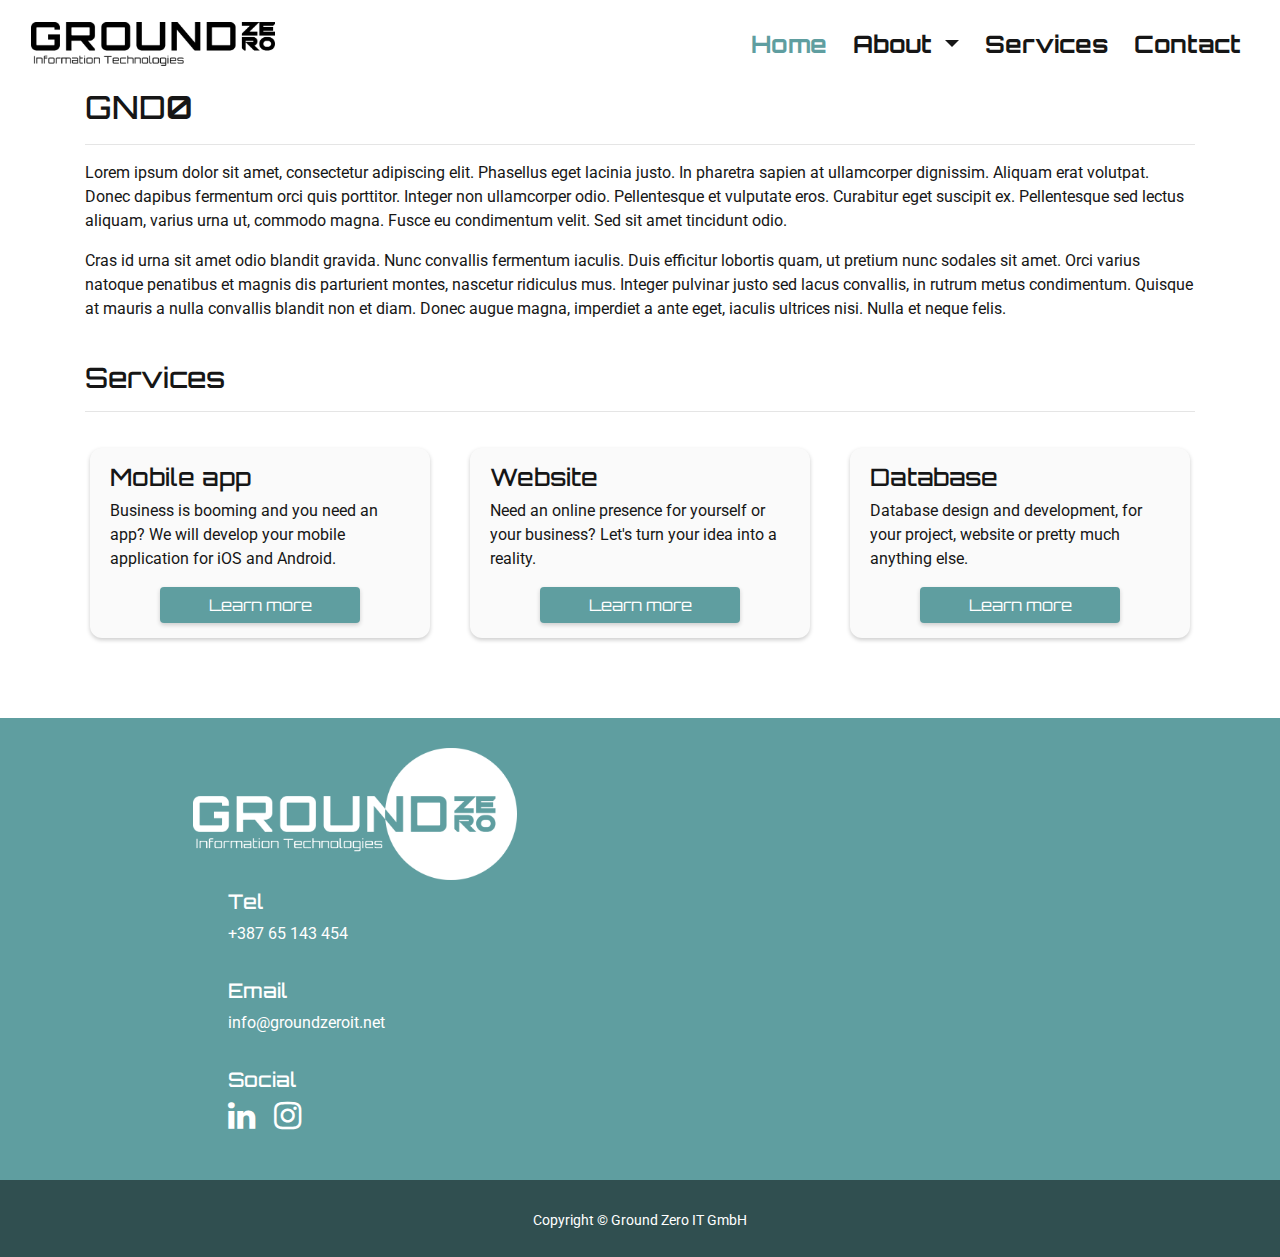
==== src/main/resources/templates/index.html @ ade9245b "Adding some animations" ====
<!DOCTYPE html>
<html lang="en" xmlns:th="http://www.w3.org/1999/xhtml">
<head>
    <!-- Needed by Bootstrap -->
    <meta charset="UTF-8">
    <meta http-equiv="X-UA-Compatible" content="IE=edge" />
    <meta name="viewport" content="width=device-width, initial-scale=1" />

    <!-- Including Bootstrap -->
    <link href="../static/css/bootstrap.css" rel="stylesheet" th:href="@{/css/bootstrap.css}" />
    <script src="../static/js/jquery-3.5.1.min.js" type="text/javascript" th:src="@{/js/jquery-3.5.1.min.js}"></script>
    <script src="../static/js/bootstrap.min.js" type="text/javascript" th:src="@{/js/bootstrap.min.js}"></script>

    <title>Ground Zero IT</title>
    <link rel="stylesheet" href="../static/css/main_style.css" th:href="@{/css/main_style.css} " />

    <!-- Favicon -->
    <link rel="icon" type="image/png" href="../static/favicon-32x32.png" th:href="@{/favicon-32x32.png}" sizes="32x32" />
    <link rel="icon" type="image/png" href="../static/favicon-16x16.png" th:href="@{/favicon-16x16.png}" sizes="16x16" />
    <link rel="icon" type="image/png" href="../static/favicon-128.png" th:href="@{/favicon-128.png}" sizes="128x128" />

    <!-- Font Awesome -->
    <link rel="stylesheet" href="../static/font-awesome-4.7.0/css/font-awesome.min.css" th:href="@{/font-awesome-4.7.0/css/font-awesome.min.css}" />
</head>
<body>
    <!-- Header and navigation -->
    <div class="container-fluid">
        <header>
            <nav class="navbar navbar-expand-lg navbar-expand-md">
                <img src="../static/img/black/groundzero__shortened_logo_black.png" class="img-fluid" id="image-bigger-screen" alt="Ground Zero IT Logo" th:src="@{/img/black/groundzero__shortened_logo_black.png}" />
                <img src="../static/img/black/groundzero__icon_1_black.png" class="img-fluid" id="image-smaller-screen" alt="Ground Zero IT Logo" th:src="@{/img/black/groundzero__icon_1_black.png}" />
                <!-- Collapse button -->
                <button class="navbar-toggler" type="button" data-toggle="collapse" data-target="#navbarContent"
                        aria-controls="navbarContent" aria-expanded="false" aria-label="Toggle navigation">
                <span style="font-size: 22px" class="dark-blue-text">
                    <i class="fa fa-bars" aria-hidden="true"></i>
                </span>
                </button>
                <!-- Navbar -->
                <div class="collapse navbar-collapse" id="navbarContent">
                    <ul class="navbar-nav ml-auto">
                        <li class="nav-item active"><a class="nav-link" href="/" th:href="@{/}">Home</a></li> <!-- href="index.html" th:href="@{index.html}" -->
                        <li class="nav-item dropdown">
                            <a class="nav-link dropdown-toggle" href="#" id="navbarDropdown" role="button" data-toggle="dropdown" aria-haspopup="true" aria-expanded="false">
                                About
                            </a>
                            <div class="dropdown-menu" aria-labelledby="navbarDropdown">
                                <a class="nav-link" href="/about" th:href="@{/about}">About us</a>
                                <a class="nav-link" href="/impressum" th:href="@{/impressum}">Impressum</a>
                            </div>
                        </li>
                        <li class="nav-item"><a class="nav-link" href="/services" th:href="@{/services}">Services</a></li>
                        <li class="nav-item"><a class="nav-link" href="/contact" th:href="@{/contact}">Contact</a></li>
                    </ul>
                </div>
            </nav>
        </header>
    </div>

    <!-- Main content -->
    <main class="container">
        <h2 id="typewriter" data-typewriter="Welcome to Ground Zero IT">GND<strong>0</strong></h2> <!--  -->
        <!-- <h2 id="alternative-main-heading-text">Welcome to Ground Zero IT</h2> -->
        <hr />
        <p>
            Lorem ipsum dolor sit amet, consectetur adipiscing elit. Phasellus eget lacinia justo.
            In pharetra sapien at ullamcorper dignissim. Aliquam erat volutpat. Donec dapibus fermentum orci quis porttitor.
            Integer non ullamcorper odio. Pellentesque et vulputate eros. Curabitur eget suscipit ex. Pellentesque sed lectus
            aliquam, varius urna ut, commodo magna. Fusce eu condimentum velit. Sed sit amet tincidunt odio.
        </p>
        <p>
            Cras id urna sit amet odio blandit gravida. Nunc convallis fermentum iaculis. Duis efficitur lobortis quam, ut
            pretium nunc sodales sit amet. Orci varius natoque penatibus et magnis dis parturient montes, nascetur ridiculus
            mus. Integer pulvinar justo sed lacus convallis, in rutrum metus condimentum. Quisque at mauris a nulla convallis
            blandit non et diam. Donec augue magna, imperdiet a ante eget, iaculis ultrices nisi. Nulla et neque felis.
        </p>

        <br>

        <!-- Services -->
        <h3>Services</h3>
        <hr>
        <div class="row">
            <div class="col-xl-4 col-lg-4 col-md-6 col-sm-6 col-xs-12">
                <div class="services-box">
                    <h4>Mobile app</h4>
                    <p>Business is booming and you need an app? We will develop your mobile application for iOS and Android.</p>
                    <a href="/services" th:href="@{/services}" class="btn btn-info mx-auto d-block">Learn more</a>
                </div>
            </div>
            <div class="col-xl-4 col-lg-4 col-md-6 col-sm-6 col-xs-12">
                <div class="services-box">
                    <h4>Website</h4>
                    <p>Need an online presence for yourself or your business? Let's turn your idea into a reality.</p>
                    <a href="/services" th:href="@{/services}" class="btn btn-info mx-auto d-block">Learn more</a>
                </div>
            </div>
            <div class="col-xl-4 col-lg-4 col-md-6 col-sm-6 col-xs-12">
                <div class="services-box">
                    <h4>Database</h4>
                    <p>Database design and development, for your project, website or pretty much anything else.</p>
                    <a href="/services" th:href="@{/services}" class="btn btn-info mx-auto d-block">Learn more</a>
                </div>
            </div>
        </div>
    </main>

    <!-- Footer -->
    <footer class="container-fluid">
        <div class="container">
            <div class="row">
                <div class="col-xl-6 col-lg-6 col-md-6 col-sm-12">
                    <img src="../static/img/white/groundzero__full_logo_white.png" th:src="@{/img/white/groundzero__full_logo_white.png}" class="mx-auto d-block d-flex flex-wrap align-items-center" alt="Ground Zero IT Logo" />
                    <!-- th:src="@{/static/img/white/groundzero__full_logo_white.png" -->
                    <div class="row">
                        <div class="col-3" id="left-part-footer"></div>
                        <div class="col-9" id="right-part-footer">
                            <h4>Tel</h4>
                            <a class="footer-link" href="tel:+387 65 143 454">+387 65 143 454</a>
                            <hr style="visibility: hidden" />
                            <h4>Email</h4>
                            <a class="footer-link" href="mailto:info@groundzeroit.net">info@groundzeroit.net</a>
                            <hr style="visibility: hidden" />
                            <h4>Social</h4>
                            <p>
                                <a class="footer-link" href="https://www.linkedin.com/company/ground-zero-it/" target="_blank">
                                    <i class="fa fa-linkedin fa-2x" aria-hidden="true" style="margin-right: 15px"></i>
                                </a>
                                <a class="footer-link" href="https://www.instagram.com/groundzeroit/" target="_blank">
                                    <i class="fa fa-instagram fa-2x" aria-hidden="true" style="margin-right: 15px"></i>
                                </a>
                            </p>
                        </div>
                        <div class="col-12" id="small-screen-footer">
                            <h4>Tel</h4>
                            <a class="footer-link" href="tel:+387 65 143 454">+387 65 143 454</a>
                            <hr style="visibility: hidden" />
                            <h4>Email</h4>
                            <a class="footer-link" href="mailto:info@groundzeroit.net">info@groundzeroit.net</a>
                            <hr style="visibility: hidden" />
                            <h4>Social</h4>
                            <p>
                                <a class="footer-link" href="https://www.linkedin.com/company/ground-zero-it/" target="_blank">
                                    <i class="fa fa-linkedin fa-2x" aria-hidden="true" style="margin-right: 15px"></i>
                                </a>
                                <a class="footer-link" href="https://www.instagram.com/groundzeroit/" target="_blank">
                                    <i class="fa fa-instagram fa-2x" aria-hidden="true" style="margin-right: 15px"></i>
                                </a>
                            </p>
                            <hr style="visibility: hidden" />
                        </div>
                    </div>
                </div>
                <div class="col-xl-6 col-lg-6 col-md-6 col-sm-12">
                    <iframe id="google-maps-style" src="https://www.google.com/maps/embed?pb=!1m14!1m8!1m3!1d814.8254659601726!2d17.19437573188063!3d44.777663774780514!3m2!1i1024!2i768!4f13.1!3m3!1m2!1s0x0%3A0x6177340adcb4b99b!2sGround%20Zero%20IT!5e0!3m2!1sen!2sba!4v1608802967349!5m2!1sen!2sba" frameborder="0" style="border:0;" allowfullscreen="" aria-hidden="false" tabindex="0"></iframe>
                </div>
            </div>
        </div>
        <div class="row" id="footer-copyright">
            <p class="col-12 text-center">
                Copyright <span th:text=" ${#dates.year(#dates.createNow())} "></span> &copy; Ground Zero IT GmbH
            </p>
        </div>
    </footer>
    <script type="text/javascript" src="../static/js/PedjangoJS.js" th:src="@{/js/PedjangoJS.js}"></script>
</body>
</html>
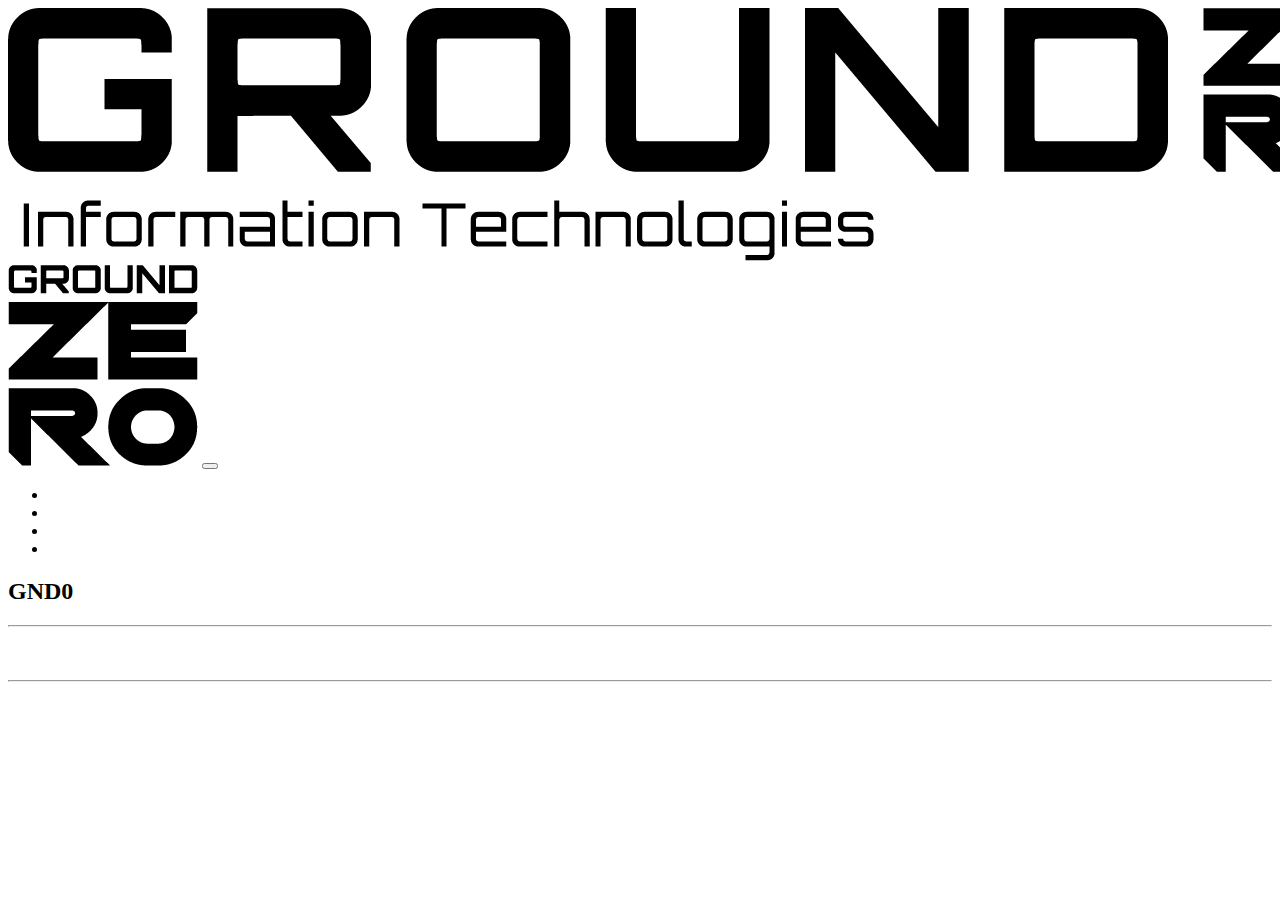
==== commit 69e384b2: "Figured out fragments and messages.properties" ====
--- a/src/main/resources/templates/index.html
+++ b/src/main/resources/templates/index.html
@@ -1,26 +1,6 @@
 <!DOCTYPE html>
-<html lang="en" xmlns:th="http://www.w3.org/1999/xhtml">
-<head>
-    <!-- Needed by Bootstrap -->
-    <meta charset="UTF-8">
-    <meta http-equiv="X-UA-Compatible" content="IE=edge" />
-    <meta name="viewport" content="width=device-width, initial-scale=1" />
-
-    <!-- Including Bootstrap -->
-    <link href="../static/css/bootstrap.css" rel="stylesheet" th:href="@{/css/bootstrap.css}" />
-    <script src="../static/js/jquery-3.5.1.min.js" type="text/javascript" th:src="@{/js/jquery-3.5.1.min.js}"></script>
-    <script src="../static/js/bootstrap.min.js" type="text/javascript" th:src="@{/js/bootstrap.min.js}"></script>
-
-    <title>Ground Zero IT</title>
-    <link rel="stylesheet" href="../static/css/main_style.css" th:href="@{/css/main_style.css} " />
-
-    <!-- Favicon -->
-    <link rel="icon" type="image/png" href="../static/favicon-32x32.png" th:href="@{/favicon-32x32.png}" sizes="32x32" />
-    <link rel="icon" type="image/png" href="../static/favicon-16x16.png" th:href="@{/favicon-16x16.png}" sizes="16x16" />
-    <link rel="icon" type="image/png" href="../static/favicon-128.png" th:href="@{/favicon-128.png}" sizes="128x128" />
-
-    <!-- Font Awesome -->
-    <link rel="stylesheet" href="../static/font-awesome-4.7.0/css/font-awesome.min.css" th:href="@{/font-awesome-4.7.0/css/font-awesome.min.css}" />
+<html xmlns:th="http://www.w3.org/1999/xhtml"> <!-- lang="en" -->
+<head th:replace="fragments/head :: head('Ground Zero IT')">
 </head>
 <body>
     <!-- Header and navigation -->
@@ -28,7 +8,7 @@
         <header>
             <nav class="navbar navbar-expand-lg navbar-expand-md">
                 <img src="../static/img/black/groundzero__shortened_logo_black.png" class="img-fluid" id="image-bigger-screen" alt="Ground Zero IT Logo" th:src="@{/img/black/groundzero__shortened_logo_black.png}" />
-                <img src="../static/img/black/groundzero__icon_1_black.png" class="img-fluid" id="image-smaller-screen" alt="Ground Zero IT Logo" th:src="@{/img/black/groundzero__icon_1_black.png}" />
+                <img src="../static/img/black/groundzero__icon_2_black.png" class="img-fluid" id="image-smaller-screen" alt="Ground Zero IT Logo" th:src="@{/img/black/groundzero__icon_2_black.png}" />
                 <!-- Collapse button -->
                 <button class="navbar-toggler" type="button" data-toggle="collapse" data-target="#navbarContent"
                         aria-controls="navbarContent" aria-expanded="false" aria-label="Toggle navigation">
@@ -39,18 +19,16 @@
                 <!-- Navbar -->
                 <div class="collapse navbar-collapse" id="navbarContent">
                     <ul class="navbar-nav ml-auto">
-                        <li class="nav-item active"><a class="nav-link" href="/" th:href="@{/}">Home</a></li> <!-- href="index.html" th:href="@{index.html}" -->
+                        <li class="nav-item active"><a class="nav-link" href="/" th:href="@{/}" th:text="#{nav_home}"></a></li> <!-- href="index.html" th:href="@{index.html}" -->
                         <li class="nav-item dropdown">
-                            <a class="nav-link dropdown-toggle" href="#" id="navbarDropdown" role="button" data-toggle="dropdown" aria-haspopup="true" aria-expanded="false">
-                                About
-                            </a>
+                            <a class="nav-link dropdown-toggle" href="#" id="navbarDropdown" role="button" data-toggle="dropdown" aria-haspopup="true" aria-expanded="false" th:text="#{nav_about}"></a>
                             <div class="dropdown-menu" aria-labelledby="navbarDropdown">
-                                <a class="nav-link" href="/about" th:href="@{/about}">About us</a>
-                                <a class="nav-link" href="/impressum" th:href="@{/impressum}">Impressum</a>
+                                <a class="nav-link" href="/about" th:href="@{/about}" th:text="#{nav_about_us}"></a>
+                                <a class="nav-link" href="/impressum" th:href="@{/impressum}" th:text="#{nav_impressum}"></a>
                             </div>
                         </li>
-                        <li class="nav-item"><a class="nav-link" href="/services" th:href="@{/services}">Services</a></li>
-                        <li class="nav-item"><a class="nav-link" href="/contact" th:href="@{/contact}">Contact</a></li>
+                        <li class="nav-item"><a class="nav-link" href="/services" th:href="@{/services}" th:text="#{nav_services}"></a></li>
+                        <li class="nav-item"><a class="nav-link" href="/contact" th:href="@{/contact}" th:text="#{nav_contact}"></a></li>
                     </ul>
                 </div>
             </nav>
@@ -59,109 +37,43 @@
 
     <!-- Main content -->
     <main class="container">
-        <h2 id="typewriter" data-typewriter="Welcome to Ground Zero IT">GND<strong>0</strong></h2> <!--  -->
+        <h2 id="typewriter" th:data-typewriter="#{home_heading}">GND<strong>0</strong></h2> <!--  -->
         <!-- <h2 id="alternative-main-heading-text">Welcome to Ground Zero IT</h2> -->
         <hr />
-        <p>
-            Lorem ipsum dolor sit amet, consectetur adipiscing elit. Phasellus eget lacinia justo.
-            In pharetra sapien at ullamcorper dignissim. Aliquam erat volutpat. Donec dapibus fermentum orci quis porttitor.
-            Integer non ullamcorper odio. Pellentesque et vulputate eros. Curabitur eget suscipit ex. Pellentesque sed lectus
-            aliquam, varius urna ut, commodo magna. Fusce eu condimentum velit. Sed sit amet tincidunt odio.
-        </p>
-        <p>
-            Cras id urna sit amet odio blandit gravida. Nunc convallis fermentum iaculis. Duis efficitur lobortis quam, ut
-            pretium nunc sodales sit amet. Orci varius natoque penatibus et magnis dis parturient montes, nascetur ridiculus
-            mus. Integer pulvinar justo sed lacus convallis, in rutrum metus condimentum. Quisque at mauris a nulla convallis
-            blandit non et diam. Donec augue magna, imperdiet a ante eget, iaculis ultrices nisi. Nulla et neque felis.
-        </p>
+        <p th:text="#{home_p1}"></p>
+        <p th:text="#{home_p2}"></p>
 
         <br>
 
         <!-- Services -->
-        <h3>Services</h3>
+        <h3 th:text="#{home_heading_2}"></h3>
         <hr>
         <div class="row">
             <div class="col-xl-4 col-lg-4 col-md-6 col-sm-6 col-xs-12">
                 <div class="services-box">
-                    <h4>Mobile app</h4>
-                    <p>Business is booming and you need an app? We will develop your mobile application for iOS and Android.</p>
-                    <a href="/services" th:href="@{/services}" class="btn btn-info mx-auto d-block">Learn more</a>
+                    <h4 th:text="#{home_services_box_1}"></h4>
+                    <p th:text="#{home_services_box_1_p}"></p>
+                    <a href="/services" th:href="@{/services}" class="btn btn-info mx-auto d-block" th:text="#{home_services_box_btn}"></a>
                 </div>
             </div>
             <div class="col-xl-4 col-lg-4 col-md-6 col-sm-6 col-xs-12">
                 <div class="services-box">
-                    <h4>Website</h4>
-                    <p>Need an online presence for yourself or your business? Let's turn your idea into a reality.</p>
-                    <a href="/services" th:href="@{/services}" class="btn btn-info mx-auto d-block">Learn more</a>
+                    <h4 th:text="#{home_services_box_2}"></h4>
+                    <p th:text="#{home_services_box_2_p}"></p>
+                    <a href="/services" th:href="@{/services}" class="btn btn-info mx-auto d-block" th:text="#{home_services_box_btn}"></a>
                 </div>
             </div>
             <div class="col-xl-4 col-lg-4 col-md-6 col-sm-6 col-xs-12">
                 <div class="services-box">
-                    <h4>Database</h4>
-                    <p>Database design and development, for your project, website or pretty much anything else.</p>
-                    <a href="/services" th:href="@{/services}" class="btn btn-info mx-auto d-block">Learn more</a>
+                    <h4 th:text="#{home_services_box_3}"></h4>
+                    <p th:text="#{home_services_box_3_p}"></p>
+                    <a href="/services" th:href="@{/services}" class="btn btn-info mx-auto d-block" th:text="#{home_services_box_btn}"></a>
                 </div>
             </div>
         </div>
     </main>
 
-    <!-- Footer -->
-    <footer class="container-fluid">
-        <div class="container">
-            <div class="row">
-                <div class="col-xl-6 col-lg-6 col-md-6 col-sm-12">
-                    <img src="../static/img/white/groundzero__full_logo_white.png" th:src="@{/img/white/groundzero__full_logo_white.png}" class="mx-auto d-block d-flex flex-wrap align-items-center" alt="Ground Zero IT Logo" />
-                    <!-- th:src="@{/static/img/white/groundzero__full_logo_white.png" -->
-                    <div class="row">
-                        <div class="col-3" id="left-part-footer"></div>
-                        <div class="col-9" id="right-part-footer">
-                            <h4>Tel</h4>
-                            <a class="footer-link" href="tel:+387 65 143 454">+387 65 143 454</a>
-                            <hr style="visibility: hidden" />
-                            <h4>Email</h4>
-                            <a class="footer-link" href="mailto:info@groundzeroit.net">info@groundzeroit.net</a>
-                            <hr style="visibility: hidden" />
-                            <h4>Social</h4>
-                            <p>
-                                <a class="footer-link" href="https://www.linkedin.com/company/ground-zero-it/" target="_blank">
-                                    <i class="fa fa-linkedin fa-2x" aria-hidden="true" style="margin-right: 15px"></i>
-                                </a>
-                                <a class="footer-link" href="https://www.instagram.com/groundzeroit/" target="_blank">
-                                    <i class="fa fa-instagram fa-2x" aria-hidden="true" style="margin-right: 15px"></i>
-                                </a>
-                            </p>
-                        </div>
-                        <div class="col-12" id="small-screen-footer">
-                            <h4>Tel</h4>
-                            <a class="footer-link" href="tel:+387 65 143 454">+387 65 143 454</a>
-                            <hr style="visibility: hidden" />
-                            <h4>Email</h4>
-                            <a class="footer-link" href="mailto:info@groundzeroit.net">info@groundzeroit.net</a>
-                            <hr style="visibility: hidden" />
-                            <h4>Social</h4>
-                            <p>
-                                <a class="footer-link" href="https://www.linkedin.com/company/ground-zero-it/" target="_blank">
-                                    <i class="fa fa-linkedin fa-2x" aria-hidden="true" style="margin-right: 15px"></i>
-                                </a>
-                                <a class="footer-link" href="https://www.instagram.com/groundzeroit/" target="_blank">
-                                    <i class="fa fa-instagram fa-2x" aria-hidden="true" style="margin-right: 15px"></i>
-                                </a>
-                            </p>
-                            <hr style="visibility: hidden" />
-                        </div>
-                    </div>
-                </div>
-                <div class="col-xl-6 col-lg-6 col-md-6 col-sm-12">
-                    <iframe id="google-maps-style" src="https://www.google.com/maps/embed?pb=!1m14!1m8!1m3!1d814.8254659601726!2d17.19437573188063!3d44.777663774780514!3m2!1i1024!2i768!4f13.1!3m3!1m2!1s0x0%3A0x6177340adcb4b99b!2sGround%20Zero%20IT!5e0!3m2!1sen!2sba!4v1608802967349!5m2!1sen!2sba" frameborder="0" style="border:0;" allowfullscreen="" aria-hidden="false" tabindex="0"></iframe>
-                </div>
-            </div>
-        </div>
-        <div class="row" id="footer-copyright">
-            <p class="col-12 text-center">
-                Copyright <span th:text=" ${#dates.year(#dates.createNow())} "></span> &copy; Ground Zero IT GmbH
-            </p>
-        </div>
-    </footer>
+    <div th:insert="fragments/footer :: footer"></div>
     <script type="text/javascript" src="../static/js/PedjangoJS.js" th:src="@{/js/PedjangoJS.js}"></script>
 </body>
 </html>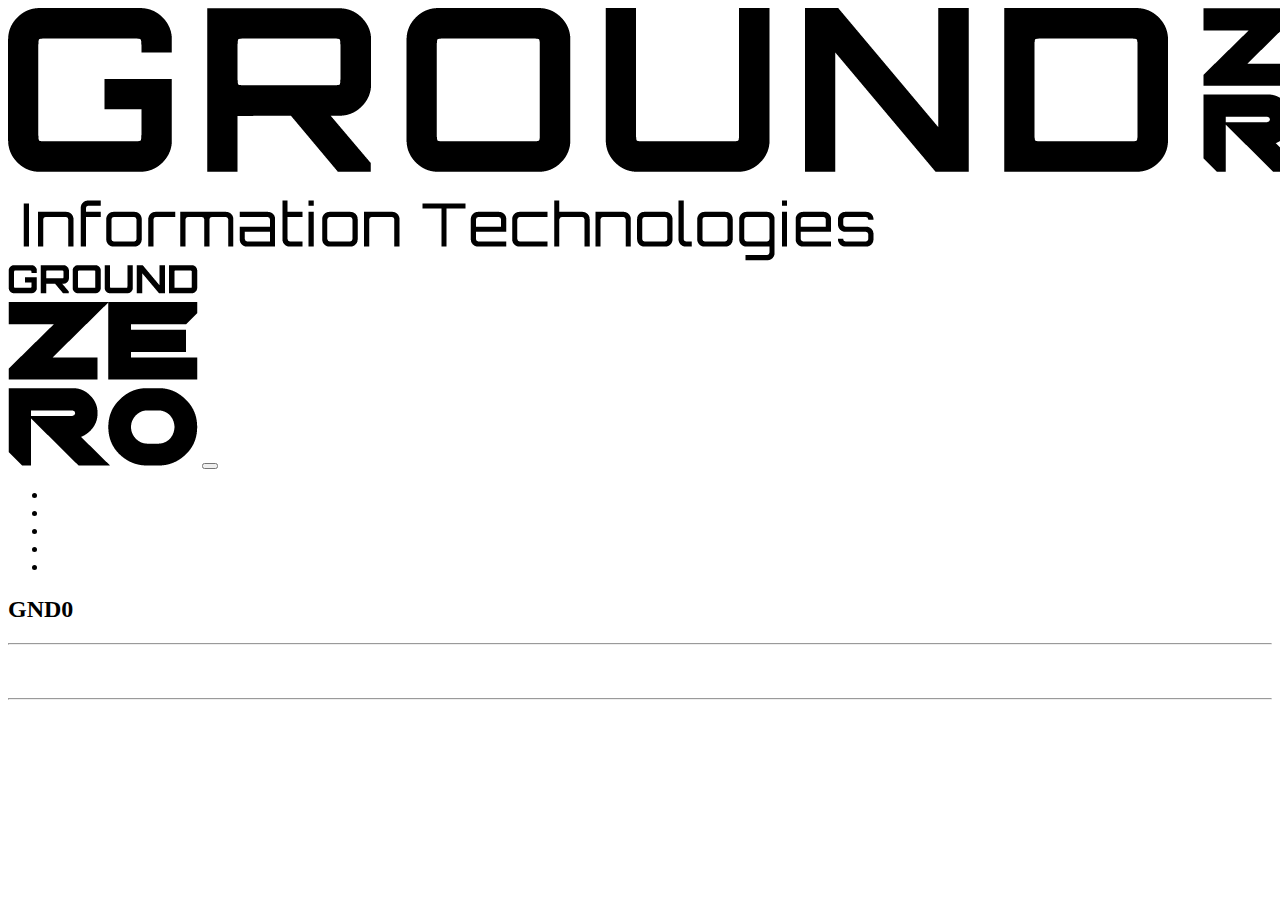
==== commit ec45a246: "German and English languages" ====
--- a/src/main/resources/templates/index.html
+++ b/src/main/resources/templates/index.html
@@ -1,6 +1,6 @@
 <!DOCTYPE html>
 <html xmlns:th="http://www.w3.org/1999/xhtml"> <!-- lang="en" -->
-<head th:replace="fragments/head :: head('Ground Zero IT')">
+<head th:replace="fragments/head :: head(#{index_title})">
 </head>
 <body>
     <!-- Header and navigation -->
@@ -29,6 +29,13 @@
                         </li>
                         <li class="nav-item"><a class="nav-link" href="/services" th:href="@{/services}" th:text="#{nav_services}"></a></li>
                         <li class="nav-item"><a class="nav-link" href="/contact" th:href="@{/contact}" th:text="#{nav_contact}"></a></li>
+                        <li class="nav-item dropdown">
+                            <a class="nav-link dropdown-toggle" href="#" id="navbarDropdownLng" role="button" data-toggle="dropdown" aria-haspopup="true" aria-expanded="false" th:text="#{langs}"></a>
+                            <div class="dropdown-menu" aria-labelledby="navbarDropdownLng">
+                                <a class="nav-link" href="#" th:text="#{lang.en}" onclick="window.location.href='/?localeData=en'"></a>
+                                <a class="nav-link" href="#" th:text="#{lang.de}" onclick="window.location.href='/?localeData=de'"></a>
+                            </div>
+                        </li>
                     </ul>
                 </div>
             </nav>
@@ -37,8 +44,7 @@
 
     <!-- Main content -->
     <main class="container">
-        <h2 id="typewriter" th:data-typewriter="#{home_heading}">GND<strong>0</strong></h2> <!--  -->
-        <!-- <h2 id="alternative-main-heading-text">Welcome to Ground Zero IT</h2> -->
+        <h2 id="typewriter" th:data-typewriter="#{home_heading}">GND<strong>0</strong></h2>
         <hr />
         <p th:text="#{home_p1}"></p>
         <p th:text="#{home_p2}"></p>
@@ -73,7 +79,7 @@
         </div>
     </main>
 
-    <div th:insert="fragments/footer :: footer"></div>
+    <footer th:replace="fragments/footer :: footer"></footer>
     <script type="text/javascript" src="../static/js/PedjangoJS.js" th:src="@{/js/PedjangoJS.js}"></script>
 </body>
 </html>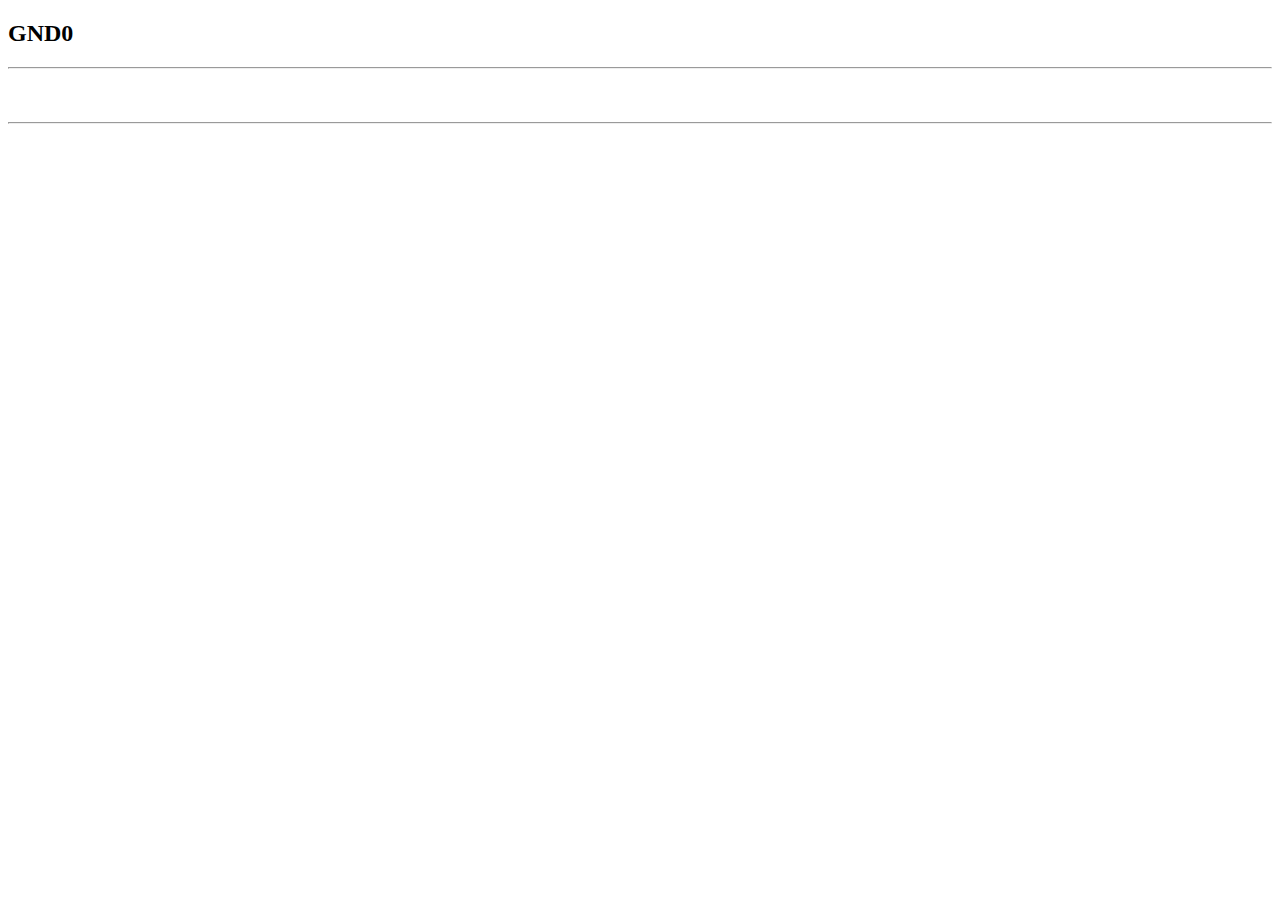
==== commit 48769a6e: "Creating new fragments for languages.html and header.html" ====
--- a/src/main/resources/templates/index.html
+++ b/src/main/resources/templates/index.html
@@ -5,41 +5,7 @@
 <body>
     <!-- Header and navigation -->
     <div class="container-fluid">
-        <header>
-            <nav class="navbar navbar-expand-lg navbar-expand-md">
-                <img src="../static/img/black/groundzero__shortened_logo_black.png" class="img-fluid" id="image-bigger-screen" alt="Ground Zero IT Logo" th:src="@{/img/black/groundzero__shortened_logo_black.png}" />
-                <img src="../static/img/black/groundzero__icon_2_black.png" class="img-fluid" id="image-smaller-screen" alt="Ground Zero IT Logo" th:src="@{/img/black/groundzero__icon_2_black.png}" />
-                <!-- Collapse button -->
-                <button class="navbar-toggler" type="button" data-toggle="collapse" data-target="#navbarContent"
-                        aria-controls="navbarContent" aria-expanded="false" aria-label="Toggle navigation">
-                <span style="font-size: 22px" class="dark-blue-text">
-                    <i class="fa fa-bars" aria-hidden="true"></i>
-                </span>
-                </button>
-                <!-- Navbar -->
-                <div class="collapse navbar-collapse" id="navbarContent">
-                    <ul class="navbar-nav ml-auto">
-                        <li class="nav-item active"><a class="nav-link" href="/" th:href="@{/}" th:text="#{nav_home}"></a></li> <!-- href="index.html" th:href="@{index.html}" -->
-                        <li class="nav-item dropdown">
-                            <a class="nav-link dropdown-toggle" href="#" id="navbarDropdown" role="button" data-toggle="dropdown" aria-haspopup="true" aria-expanded="false" th:text="#{nav_about}"></a>
-                            <div class="dropdown-menu" aria-labelledby="navbarDropdown">
-                                <a class="nav-link" href="/about" th:href="@{/about}" th:text="#{nav_about_us}"></a>
-                                <a class="nav-link" href="/impressum" th:href="@{/impressum}" th:text="#{nav_impressum}"></a>
-                            </div>
-                        </li>
-                        <li class="nav-item"><a class="nav-link" href="/services" th:href="@{/services}" th:text="#{nav_services}"></a></li>
-                        <li class="nav-item"><a class="nav-link" href="/contact" th:href="@{/contact}" th:text="#{nav_contact}"></a></li>
-                        <li class="nav-item dropdown">
-                            <a class="nav-link dropdown-toggle" href="#" id="navbarDropdownLng" role="button" data-toggle="dropdown" aria-haspopup="true" aria-expanded="false" th:text="#{langs}"></a>
-                            <div class="dropdown-menu" aria-labelledby="navbarDropdownLng">
-                                <a class="nav-link" href="#" th:text="#{lang.en}" onclick="window.location.href='/?localeData=en'"></a>
-                                <a class="nav-link" href="#" th:text="#{lang.de}" onclick="window.location.href='/?localeData=de'"></a>
-                            </div>
-                        </li>
-                    </ul>
-                </div>
-            </nav>
-        </header>
+        <header th:replace="fragments/header :: header"></header>
     </div>
 
     <!-- Main content -->
@@ -81,5 +47,11 @@
 
     <footer th:replace="fragments/footer :: footer"></footer>
     <script type="text/javascript" src="../static/js/PedjangoJS.js" th:src="@{/js/PedjangoJS.js}"></script>
+    <script>
+        $(".nav .nav-link").on("click", function(){
+            $(".nav").find(".active").removeClass("active");
+            $(this).addClass("active");
+        });
+    </script>
 </body>
 </html>